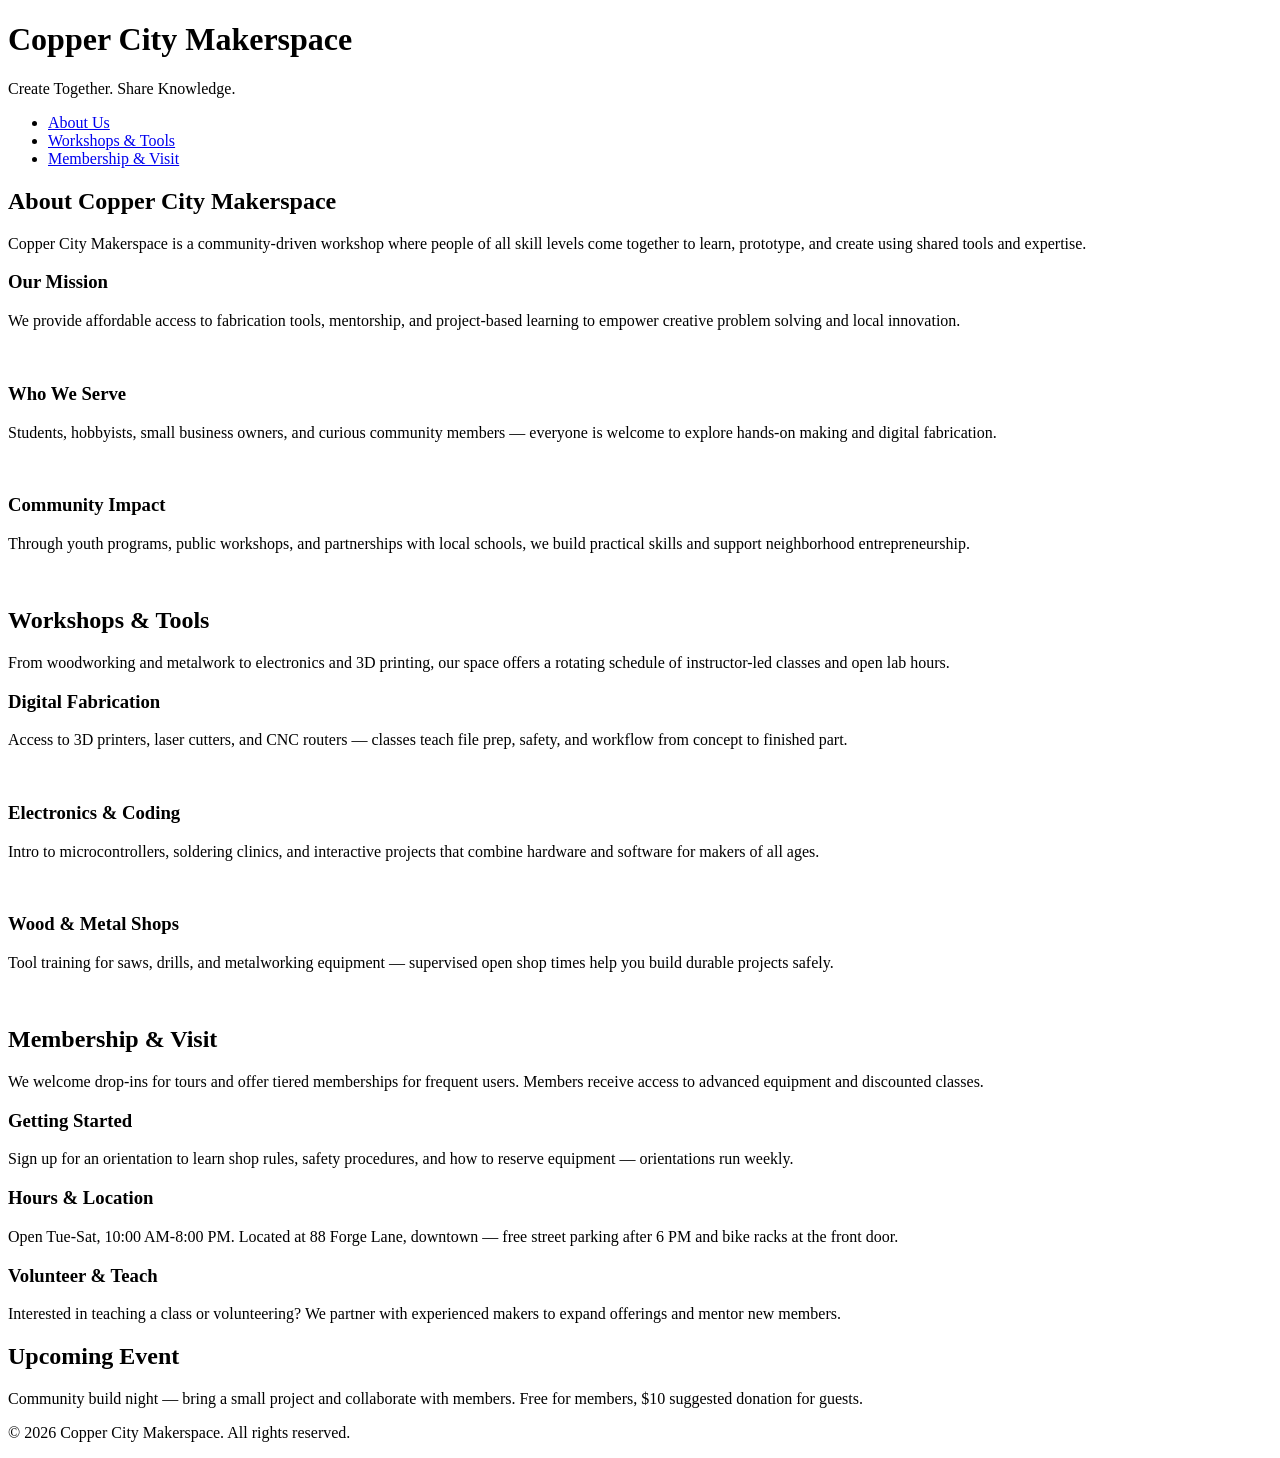
==== index.html @ d20222cd "added new pages" ====
<!DOCTYPE html>
<html lang="en">
<head>
    <meta charset="UTF-8">
    <meta name="viewport" content="width=device-width, initial-scale=1.0">
    <link rel="stylesheet" href="styles.css">
    <title>Copper City Makerspace</title>
</head>
<body>
    <header>
        <h1>Copper City Makerspace</h1>
        <p>Create Together. Share Knowledge.</p>
    </header>
<nav>
    <ul>
        <li><a href="about.html">About Us</a></li>
        <li><a href="workshops.html">Workshops & Tools</a></li>
        <li><a href="memberships.html">Membership & Visit</a></li>
    </ul>
</nav>
<main>
    <section id="about">
        <h2>About Copper City Makerspace</h2>
        <p>Copper City Makerspace is a community-driven workshop where people of all skill levels come together to learn, prototype, and create using shared tools and expertise.</p>
        <div class="card-row">
            <section>
                <h3>Our Mission</h3>
                <p>We provide affordable access to fabrication tools, mentorship, and project-based learning to empower creative problem solving and local innovation.</p>
                <img src="images/engineering.jpg" alt="" width="300">
            </section>
            <section>
                <h3>Who We Serve</h3>
                <p>Students, hobbyists, small business owners, and curious community members — everyone is welcome to explore hands-on making and digital fabrication.</p>
                <img src="images/ideation.jpg" alt="" width="300">
            </section>
            <section>
                <h3>Community Impact</h3>
                <p>Through youth programs, public workshops, and partnerships with local schools, we build practical skills and support neighborhood entrepreneurship.</p>
                <img src="images/storytelling.jpg" alt="" width="300">
            </section>
        </div>
    </section>
    <section id="workshops">
        <h2>Workshops & Tools</h2>
        <p>From woodworking and metalwork to electronics and 3D printing, our space offers a rotating schedule of instructor-led classes and open lab hours.</p>
        <div class="card-row">
            <section>
                <h3>Digital Fabrication</h3>
                <p>Access to 3D printers, laser cutters, and CNC routers — classes teach file prep, safety, and workflow from concept to finished part.</p>
                <img src="images/3Dprinter.jpg" alt="" width="300">
            </section>
            <section>
                <h3>Electronics & Coding</h3>
                <p>Intro to microcontrollers, soldering clinics, and interactive projects that combine hardware and software for makers of all ages.</p>
                <img src="images/microcontroller.jpg" alt="" width="300">
            </section>
            <section>
                <h3>Wood & Metal Shops</h3>
                <p>Tool training for saws, drills, and metalworking equipment — supervised open shop times help you build durable projects safely.</p>
                <img src="images/metalworking.jpg" alt="" width="300">
            </section>
        </div>
    </section>
    <section id="memberships">
        <h2>Membership & Visit</h2>
        <p>We welcome drop-ins for tours and offer tiered memberships for frequent users. Members receive access to advanced equipment and discounted classes.</p>
        <div class="card-row"> 
            <section>
                <h3>Getting Started</h3>
                <p>Sign up for an orientation to learn shop rules, safety procedures, and how to reserve equipment — orientations run weekly.</p>
            </section>
            <section>
                <h3>Hours & Location</h3>
                <p>Open Tue-Sat, 10:00 AM-8:00 PM. Located at 88 Forge Lane, downtown — free street parking after 6 PM and bike racks at the front door.</p>
            </section>
            <section>
                <h3>Volunteer & Teach</h3>
                <p>Interested in teaching a class or volunteering? We partner with experienced makers to expand offerings and mentor new members.</p>
            </section>
        </div>
    </section>
</main>
<aside>
    <h2>Upcoming Event</h2>
    <p>Community build night — bring a small project and collaborate with members. Free for members, $10 suggested donation for guests.</p>
</aside>
<footer>
    <p>&copy; 2026 Copper City Makerspace. All rights reserved.</p>
</footer>
</body>
</html>
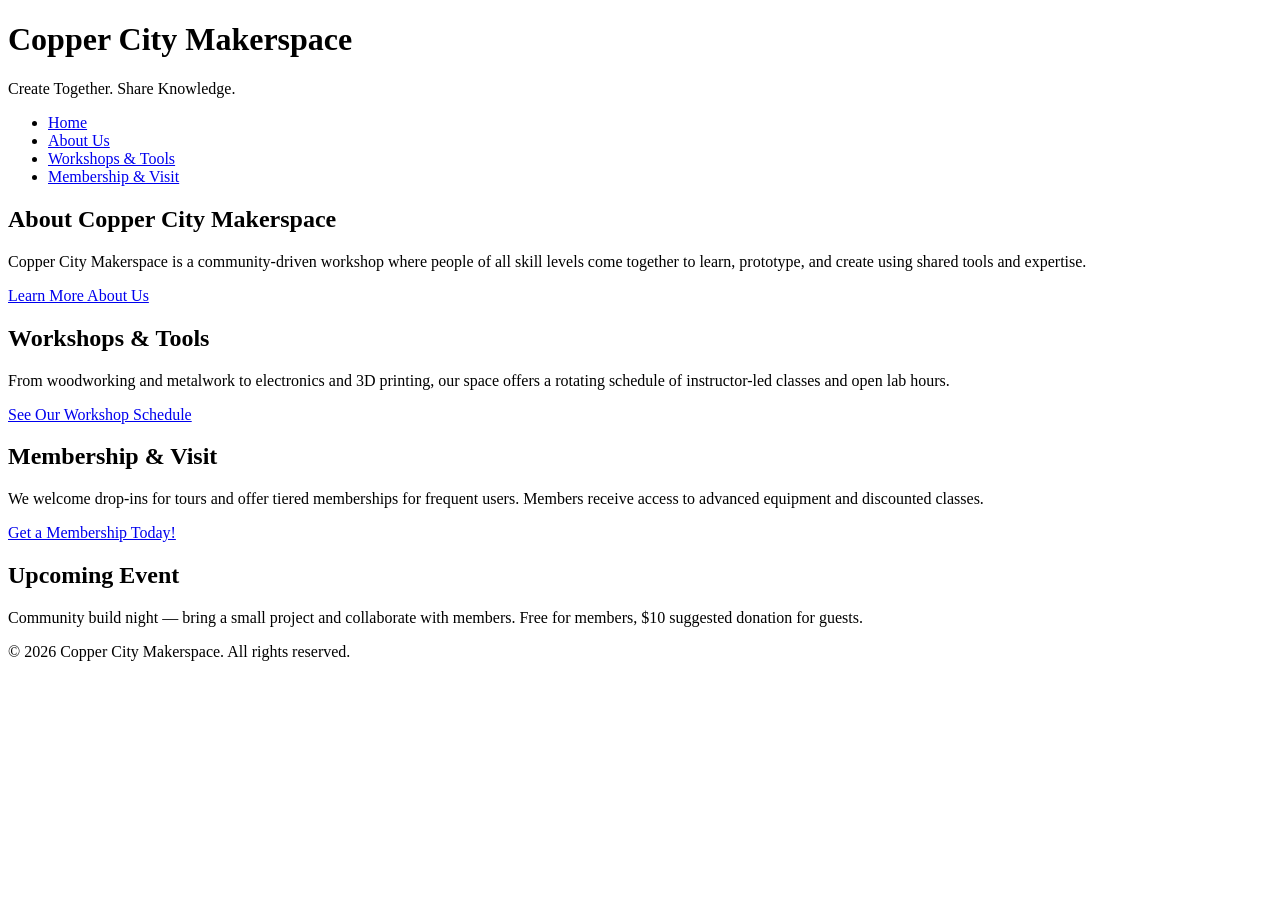
==== commit 3a4551d1: "nextt iteration of html complete" ====
--- a/index.html
+++ b/index.html
@@ -13,71 +13,27 @@
     </header>
 <nav>
     <ul>
+        <li><a href="index.html">Home</a></li>
         <li><a href="about.html">About Us</a></li>
         <li><a href="workshops.html">Workshops & Tools</a></li>
         <li><a href="memberships.html">Membership & Visit</a></li>
     </ul>
 </nav>
 <main>
-    <section id="about">
+<section id="about">
         <h2>About Copper City Makerspace</h2>
         <p>Copper City Makerspace is a community-driven workshop where people of all skill levels come together to learn, prototype, and create using shared tools and expertise.</p>
-        <div class="card-row">
-            <section>
-                <h3>Our Mission</h3>
-                <p>We provide affordable access to fabrication tools, mentorship, and project-based learning to empower creative problem solving and local innovation.</p>
-                <img src="images/engineering.jpg" alt="" width="300">
-            </section>
-            <section>
-                <h3>Who We Serve</h3>
-                <p>Students, hobbyists, small business owners, and curious community members — everyone is welcome to explore hands-on making and digital fabrication.</p>
-                <img src="images/ideation.jpg" alt="" width="300">
-            </section>
-            <section>
-                <h3>Community Impact</h3>
-                <p>Through youth programs, public workshops, and partnerships with local schools, we build practical skills and support neighborhood entrepreneurship.</p>
-                <img src="images/storytelling.jpg" alt="" width="300">
-            </section>
-        </div>
+        <a href="about.html">Learn More About Us</a>
     </section>
-    <section id="workshops">
+<section id="workshops">
         <h2>Workshops & Tools</h2>
         <p>From woodworking and metalwork to electronics and 3D printing, our space offers a rotating schedule of instructor-led classes and open lab hours.</p>
-        <div class="card-row">
-            <section>
-                <h3>Digital Fabrication</h3>
-                <p>Access to 3D printers, laser cutters, and CNC routers — classes teach file prep, safety, and workflow from concept to finished part.</p>
-                <img src="images/3Dprinter.jpg" alt="" width="300">
-            </section>
-            <section>
-                <h3>Electronics & Coding</h3>
-                <p>Intro to microcontrollers, soldering clinics, and interactive projects that combine hardware and software for makers of all ages.</p>
-                <img src="images/microcontroller.jpg" alt="" width="300">
-            </section>
-            <section>
-                <h3>Wood & Metal Shops</h3>
-                <p>Tool training for saws, drills, and metalworking equipment — supervised open shop times help you build durable projects safely.</p>
-                <img src="images/metalworking.jpg" alt="" width="300">
-            </section>
-        </div>
+        <a href="workshops.html">See Our Workshop Schedule</a>
     </section>
     <section id="memberships">
         <h2>Membership & Visit</h2>
         <p>We welcome drop-ins for tours and offer tiered memberships for frequent users. Members receive access to advanced equipment and discounted classes.</p>
-        <div class="card-row"> 
-            <section>
-                <h3>Getting Started</h3>
-                <p>Sign up for an orientation to learn shop rules, safety procedures, and how to reserve equipment — orientations run weekly.</p>
-            </section>
-            <section>
-                <h3>Hours & Location</h3>
-                <p>Open Tue-Sat, 10:00 AM-8:00 PM. Located at 88 Forge Lane, downtown — free street parking after 6 PM and bike racks at the front door.</p>
-            </section>
-            <section>
-                <h3>Volunteer & Teach</h3>
-                <p>Interested in teaching a class or volunteering? We partner with experienced makers to expand offerings and mentor new members.</p>
-            </section>
-        </div>
+        <a href="memberships.html">Get a Membership Today!</a>
     </section>
 </main>
 <aside>
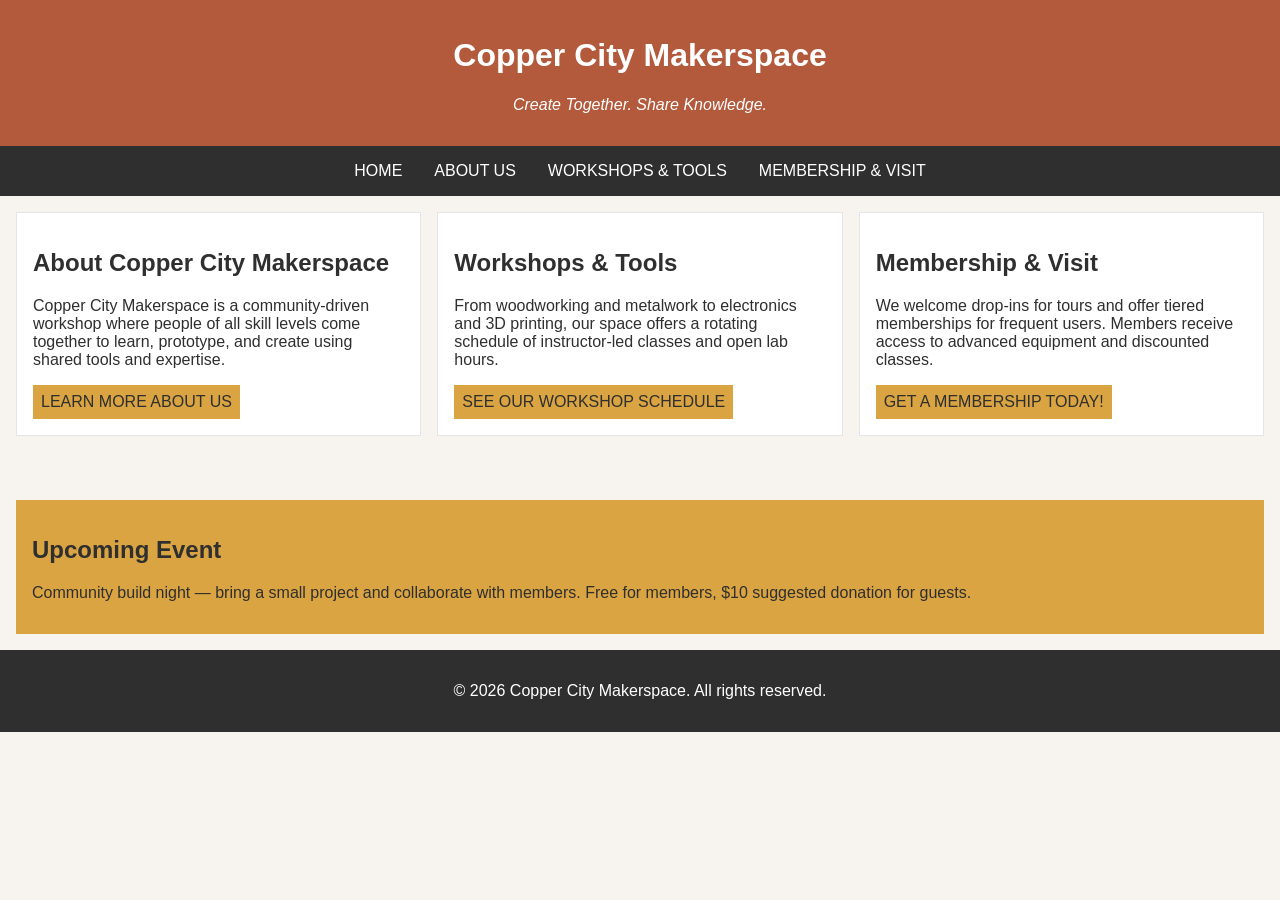
==== commit 5a301d55: "completed iteration" ====
--- a/index.html
+++ b/index.html
@@ -19,7 +19,7 @@
         <li><a href="memberships.html">Membership & Visit</a></li>
     </ul>
 </nav>
-<main>
+<main class="card-row">
 <section id="about">
         <h2>About Copper City Makerspace</h2>
         <p>Copper City Makerspace is a community-driven workshop where people of all skill levels come together to learn, prototype, and create using shared tools and expertise.</p>
--- a/styles.css
+++ b/styles.css
@@ -0,0 +1,123 @@
+/* =====  CSS by Christina Carrasquilla, updated by Meaghan Hanlon =====  */
+
+/* ===== Color Palette 
+
+Copper:#B35A3C
+Charcoal:#2F2F2F
+Light Background:#F7F4EF
+Card Background:#FFFFFF
+Soft Gold:#D9A441
+Border:#E5E5E5
+
+===== */
+
+/* ===== GLOBAL (Base) Styles ===== */
+
+body {
+    font-family: Arial, sans-serif;
+    margin: 0;
+    background-color: #F7F4EF;
+    color: #2F2F2F;
+    display:grid;
+    grid-template-columns: 1fr;
+}
+
+header {
+    background-color: #B35A3C;
+    color: white;
+    text-align: center;
+    padding: 1rem;
+}
+
+header img {
+    margin-top: 0.5rem;
+}
+header p {
+    font-style:italic;
+}
+nav {
+    background-color: #2F2F2F;
+    padding:.5rem;
+}
+
+nav ul {
+    list-style: none;
+    margin: 0;
+    padding: 0;
+}
+
+nav a {
+    color: white;
+    text-decoration: none;
+    padding: 0.5rem;
+    display: inline-block;
+    text-transform:uppercase;
+}
+
+nav a:hover {
+    background-color: #B35A3C;
+}
+
+main {
+    padding: 1rem;
+}
+
+main a {
+    background-color: #D9A441;
+    color: #2F2F2F;
+    text-decoration: none;
+    padding: 0.5rem;
+    display: inline-block;
+    text-transform:uppercase;
+}
+
+main a:hover {
+    background-color: #B35A3C;
+    color: white ;
+}
+section {
+    margin-bottom: 2rem;
+}
+
+
+.card-row section {
+    background-color: white;
+    border: 1px solid #E5E5E5;
+    padding: 1rem;
+}
+
+img {
+    display: block;
+    margin-top: 0.5rem;
+    max-width: 100%;
+}
+
+aside {
+    background-color: #D9A441;
+    padding: 1rem;
+    margin: 1rem;
+}
+
+footer {
+    background-color: #2F2F2F;
+    color: white;
+    text-align: center;
+    padding: 1rem;
+}
+/* ===== MEDIA QUERY (MEDIUM) ===== */
+@media screen and (min-width: 817px){
+   nav ul {
+    display: flex;
+    justify-content: center;
+    gap: 1rem;
+    }
+
+    .card-row {
+        display: flex;
+        gap: 1rem;
+    }
+
+    .card-row section {
+        width: 30%;
+    }
+} 
